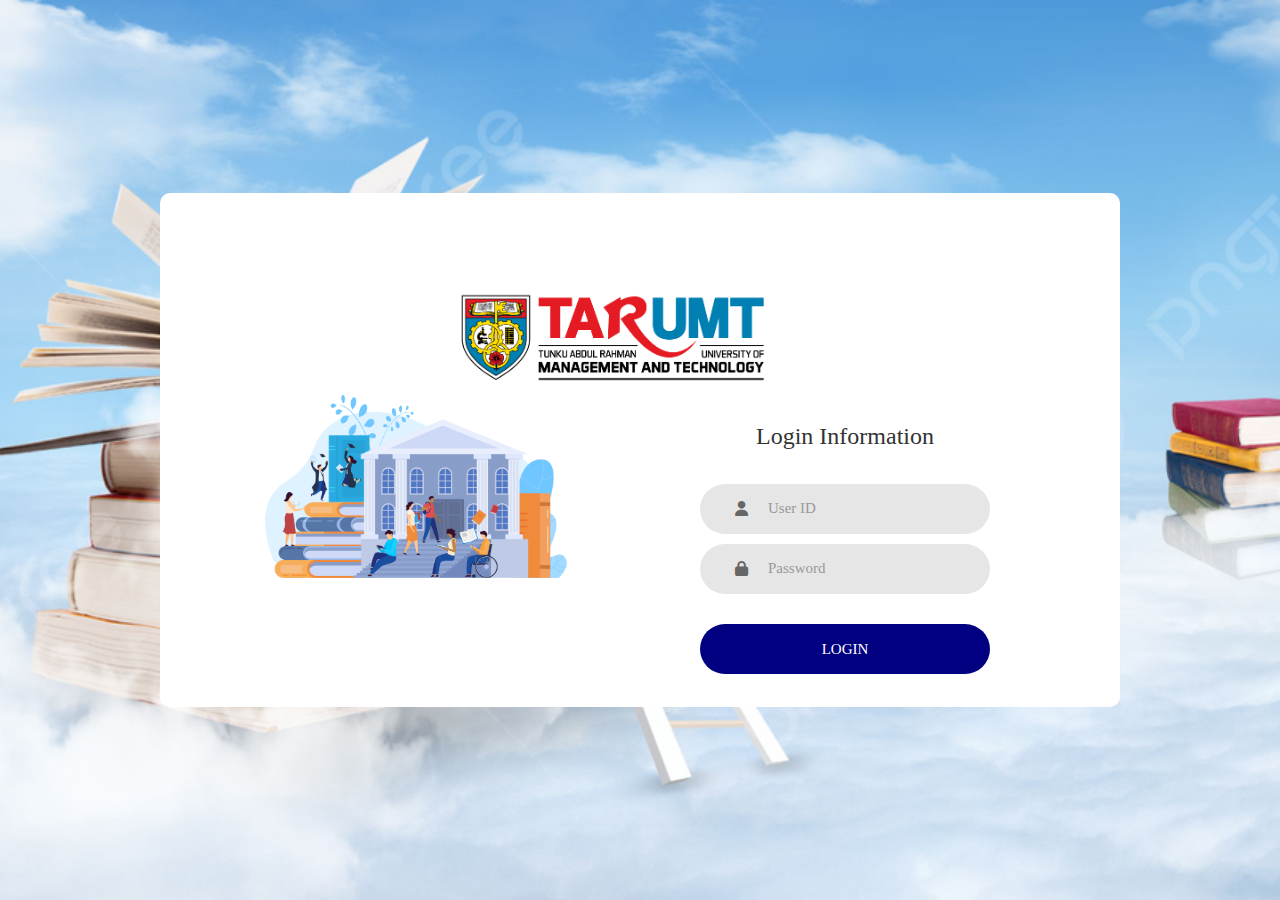
==== index.html @ 320d2dc7 "Add files via upload" ====
<!DOCTYPE html>
<html lang="en">

<head>
	<title>TARUMT - LOGIN</title>
	<meta charset="UTF-8">
	<meta name="viewport" content="width=device-width, initial-scale=1">
	<link rel="stylesheet" type="text/css" href="css/login.css">
	<link rel="stylesheet" href="https://cdnjs.cloudflare.com/ajax/libs/font-awesome/6.4.2/css/all.min.css" />
	<link rel="shortcut icon" type="image/x-icon" href="assets/siteIcon.png" />
	<!--===============================================================================================-->
</head>
<body>
	<div class="limiter">
		<div class="container-login">
			<div class="wrap-login">
				<div class="login-pic">
					<img src="images/tarumt.png" alt="TARUMT Logo" style="margin-top:-800px;margin-left:200px;">
					<img src="images/education.png" alt="Education">
				</div>

				<form class="login-form" action="login.php" method="post">
					<span class="login-form-title">Login Information</span>

					<div class="wrap-input100 validate-input" data-validate="Valid email is required: ex@abc.xyz">
						<input class="input100" type="text" name="STUDENT_ID" placeholder="User ID" required>
						<span class="focus-input100"></span>
						<span class="symbol-input100">
							<i class="fa fa-user"></i>
						</span>
					</div>

					<div class="wrap-input100 validate-input" data-validate="Password is required">
						<input class="input100" type="password" name="PASSWORD" placeholder="Password" required>
						<span class="focus-input100"></span>
						<span class="symbol-input100">
							<i class="fa fa-lock" aria-hidden="true"></i>
						</span>
					</div>

					<div class="container-login-form-btn">
						<button type="submit" class="login-form-btn">
							Login
						</button>
					</div>
				</form>
			</div>
		</div>
	</div>
</body>

</html>
---- css/login.css ----
@font-face {
  font-family: 'Poppins';
  src: url('../fonts/poppins/Poppins-Regular.ttf'); 
}

@font-face {
  font-family: Poppins-Bold;
  src: url('../fonts/poppins/Poppins-Bold.ttf'); 
}

@font-face {
  font-family: Poppins-Medium;
  src: url('../fonts/poppins/Poppins-Medium.ttf'); 
}

* {
	margin: 0px; 
	padding: 0px; 
	box-sizing: border-box;
  font-family: 'Poppins';
}

body, html {
	height: 100%;
	font-family: 'Poppins', sans-serif;
  background-image: 'education.jpg';
}

/*---------------------------------------------*/
a {
	font-family: 'Poppins';
	font-size: 14px;
	line-height: 1.7;
	color: #666666;
	margin: 0px;
	transition: all 0.4s;
	-webkit-transition: all 0.4s;
  -o-transition: all 0.4s;
  -moz-transition: all 0.4s;
}

a:focus {
	outline: none !important;
}

a:hover {
	text-decoration: none;
  color: #87CEEB;
}

/*---------------------------------------------*/
h1,h2,h3,h4,h5,h6 {
	margin: 0px;
}

p {
	font-family: 'Poppins';
	font-size: 14px;
	line-height: 1.7;
	color: #666666;
	margin: 0px;
}

ul, li {
	margin: 0px;
	list-style-type: none;
}


/*---------------------------------------------*/
input {
	outline: none;
	border: none;
}

textarea {
  outline: none;
  border: none;
}

textarea:focus, input:focus {
  border-color: transparent !important;
}

input:focus::-webkit-input-placeholder { color:transparent; }
input:focus:-moz-placeholder { color:transparent; }
input:focus::-moz-placeholder { color:transparent; }
input:focus:-ms-input-placeholder { color:transparent; }

textarea:focus::-webkit-input-placeholder { color:transparent; }
textarea:focus:-moz-placeholder { color:transparent; }
textarea:focus::-moz-placeholder { color:transparent; }
textarea:focus:-ms-input-placeholder { color:transparent; }

input::-webkit-input-placeholder { color: #999999; }
input:-moz-placeholder { color: #999999; }
input::-moz-placeholder { color: #999999; }
input:-ms-input-placeholder { color: #999999; }

textarea::-webkit-input-placeholder { color: #999999; }
textarea:-moz-placeholder { color: #999999; }
textarea::-moz-placeholder { color: #999999; }
textarea:-ms-input-placeholder { color: #999999; }

/*---------------------------------------------*/
button {
	outline: none !important;
	border: none;
	background: transparent;
}

button:hover {
	cursor: pointer;
}

iframe {
	border: none !important;
}


/*//////////////////////////////////////////////////////////////////
[ Utility ]*/
.txt1 {
  font-family: 'Poppins';
  font-size: 13px;
  padding-left: 90px;
  color: #999999;
}

.txt2 {
  font-family: 'Poppins';
  font-size: 13px;
  line-height: 1.5;
  color: #666666;
}


/*//////////////////////////////////////////////////////////////////
[ login ]*/

.limiter {
  width: 100%;
  margin: 0 auto;
}

.container-login {
  width: 100%;  
  min-height: 100vh;
  display: -webkit-box;
  display: -webkit-flex;
  display: -moz-box;
  display: -ms-flexbox;
  display: flex;
  flex-wrap: wrap;
  justify-content: center;
  align-items: center;
  padding: 15px;
  background-image: url('background.jpg');
  background-size: cover;
  background-repeat: no-repeat;
  background-position: center center;
  position: relative;
}

.wrap-login {
  width: 960px;
  background: #fff;
  border-radius: 10px;
  overflow: hidden;

  display: -webkit-box;
  display: -webkit-flex;
  display: -moz-box;
  display: -ms-flexbox;
  display: flex;
  flex-wrap: wrap;
  justify-content: space-between;
  padding: 177px 130px 33px 95px;
}

/*------------------------------------------------------------------
[  ]*/
.login-pic {
  width: 316px;
}

.login-pic img {
  max-width: 100%;
}


/*------------------------------------------------------------------
[  ]*/
.login-form {
  width: 290px;
}

.login-form-title {
  font-family: Poppins-Bold;
  font-size: 24px;
  color: #333333;
  line-height: 1.4;
  text-align: center;

  width: 100%;
  display: block;
  padding-bottom: 30px;
  margin-top: 50px;
}


/*---------------------------------------------*/
.wrap-input100 {
  position: relative;
  width: 100%;
  z-index: 1;
  margin-bottom: 10px;
}

.input100 {
  font-family: Poppins-Medium;
  font-size: 15px;
  line-height: 1.5;
  color: #666666;

  display: block;
  width: 100%;
  background: #e6e6e6;
  height: 50px;
  border-radius: 25px;
  padding: 0 30px 0 68px;
}


/*------------------------------------------------------------------
[ Focus ]*/
.focus-input100 {
  display: block;
  position: absolute;
  border-radius: 25px;
  bottom: 0;
  left: 0;
  z-index: -1;
  width: 100%;
  height: 100%;
  box-shadow: 0px 0px 0px 0px;
  color: #87CEFA;
}

.input100:focus + .focus-input100 {
  -webkit-animation: anim-shadow 0.5s ease-in-out forwards;
  animation: anim-shadow 0.5s ease-in-out forwards;
}

@-webkit-keyframes anim-shadow {
  to {
    box-shadow: 0px 0px 70px 25px;
    opacity: 0;
  }
}

@keyframes anim-shadow {
  to {
    box-shadow: 0px 0px 70px 25px;
    opacity: 0;
  }
}

.symbol-input100 {
  font-size: 15px;

  display: -webkit-box;
  display: -webkit-flex;
  display: -moz-box;
  display: -ms-flexbox;
  display: flex;
  align-items: center;
  position: absolute;
  border-radius: 25px;
  bottom: 0;
  left: 0;
  width: 100%;
  height: 100%;
  padding-left: 35px;
  pointer-events: none;
  color: #666666;

  -webkit-transition: all 0.4s;
  -o-transition: all 0.4s;
  -moz-transition: all 0.4s;
  transition: all 0.4s;
}

.input100:focus + .focus-input100 + .symbol-input100 {
  color: #1E90FF;
  padding-left: 28px;
}

/*------------------------------------------------------------------
[ Button ]*/
.container-login-form-btn {
  width: 100%;
  display: -webkit-box;
  display: -webkit-flex;
  display: -moz-box;
  display: -ms-flexbox;
  display: flex;
  flex-wrap: wrap;
  justify-content: center;
  padding-top: 20px;
}

.login-form-btn {
  font-family: 'Poppins';
  font-size: 15px;
  line-height: 1.5;
  color: #fff;
  text-transform: uppercase;

  width: 100%;
  height: 50px;
  border-radius: 25px;
  background: #000080;
  /* background: #4169E1; */
  
  display: -webkit-box;
  display: -webkit-flex;
  display: -moz-box;
  display: -ms-flexbox;
  display: flex;
  justify-content: center;
  align-items: center;
  padding: 0 25px;

  -webkit-transition: all 0.4s;
  -o-transition: all 0.4s;
  -moz-transition: all 0.4s;
  transition: all 0.4s;
}

.login-form-btn:hover {
  background: #333333;
}



/*------------------------------------------------------------------
[ Responsive ]*/



@media (max-width: 992px) {
  .wrap-login {
    padding: 177px 90px 33px 85px;
  }

  .login-pic {
    width: 35%;
  }

  .login-form {
    width: 50%;
  }
}

@media (max-width: 768px) {
  .wrap-login {
    padding: 100px 80px 33px 80px;
  }

  .login-pic {
    display: none;
  }

  .login-form {
    width: 100%;
  }
}

@media (max-width: 576px) {
  .wrap-login {
    padding: 100px 15px 33px 15px;
  }
}


/*------------------------------------------------------------------
[ Alert validate ]*/

.validate-input {
  position: relative;
}

.alert-validate::before {
  content: attr(data-validate);
  position: absolute;
  max-width: 70%;
  background-color: white;
  border: 1px solid #c80000;
  border-radius: 13px;
  padding: 4px 25px 4px 10px;
  top: 50%;
  -webkit-transform: translateY(-50%);
  -moz-transform: translateY(-50%);
  -ms-transform: translateY(-50%);
  -o-transform: translateY(-50%);
  transform: translateY(-50%);
  right: 8px;
  pointer-events: none;

  font-family: Poppins-Medium;
  color: #c80000;
  font-size: 13px;
  line-height: 1.4;
  text-align: left;

  visibility: hidden;
  opacity: 0;

  -webkit-transition: opacity 0.4s;
  -o-transition: opacity 0.4s;
  -moz-transition: opacity 0.4s;
  transition: opacity 0.4s;
}

.alert-validate::after {
  content: "\f06a";
  font-family: FontAwesome;
  display: block;
  position: absolute;
  color: #c80000;
  font-size: 15px;
  top: 50%;
  -webkit-transform: translateY(-50%);
  -moz-transform: translateY(-50%);
  -ms-transform: translateY(-50%);
  -o-transform: translateY(-50%);
  transform: translateY(-50%);
  right: 13px;
}

.alert-validate:hover:before {
  visibility: visible;
  opacity: 1;
}

@media (max-width: 992px) {
  .alert-validate::before {
    visibility: visible;
    opacity: 1;
  }
}

.error{
  background: #F2DEDE;
  color: #A94442;
  padding: 10px;
  width: 95%;
  border-radius: 5px;
  margin: 20px;
}
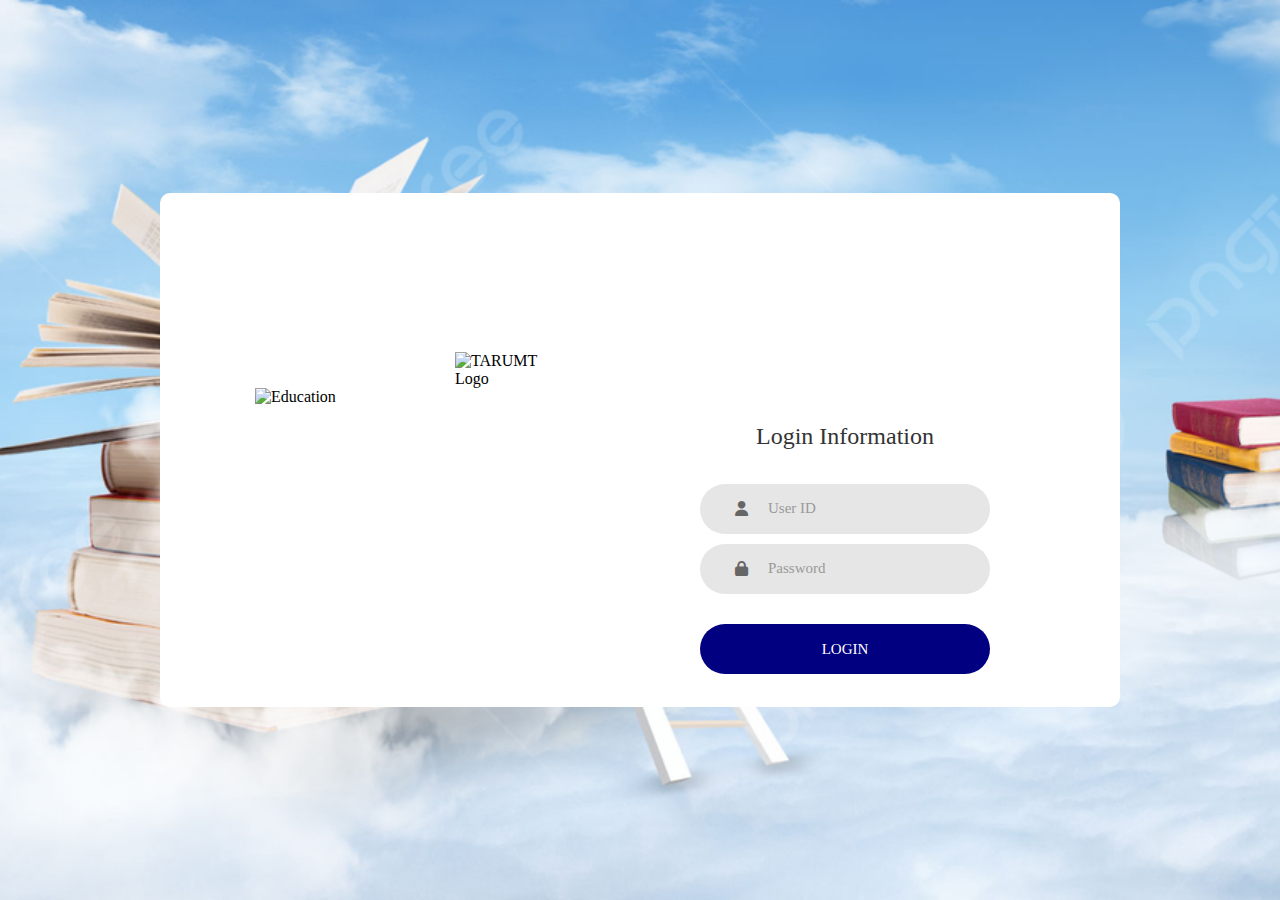
==== commit 4669aaec: "Update index.html" ====
--- a/index.html
+++ b/index.html
@@ -7,7 +7,7 @@
 	<meta name="viewport" content="width=device-width, initial-scale=1">
 	<link rel="stylesheet" type="text/css" href="css/login.css">
 	<link rel="stylesheet" href="https://cdnjs.cloudflare.com/ajax/libs/font-awesome/6.4.2/css/all.min.css" />
-	<link rel="shortcut icon" type="image/x-icon" href="assets/siteIcon.png" />
+	<link rel="shortcut icon" type="image/x-icon" href="https://tarumtwebimagebucket.s3.us-east-1.amazonaws.com/siteIcon.png" />
 	<!--===============================================================================================-->
 </head>
 <body>
@@ -15,8 +15,8 @@
 		<div class="container-login">
 			<div class="wrap-login">
 				<div class="login-pic">
-					<img src="images/tarumt.png" alt="TARUMT Logo" style="margin-top:-800px;margin-left:200px;">
-					<img src="images/education.png" alt="Education">
+					<img src="https://tarumtwebimagebucket.s3.us-east-1.amazonaws.com/tarumt.png" alt="TARUMT Logo" style="margin-top:-800px;margin-left:200px;">
+					<img src="https://tarumtwebimagebucket.s3.us-east-1.amazonaws.com/education.png" alt="Education">
 				</div>
 
 				<form class="login-form" action="login.php" method="post">
